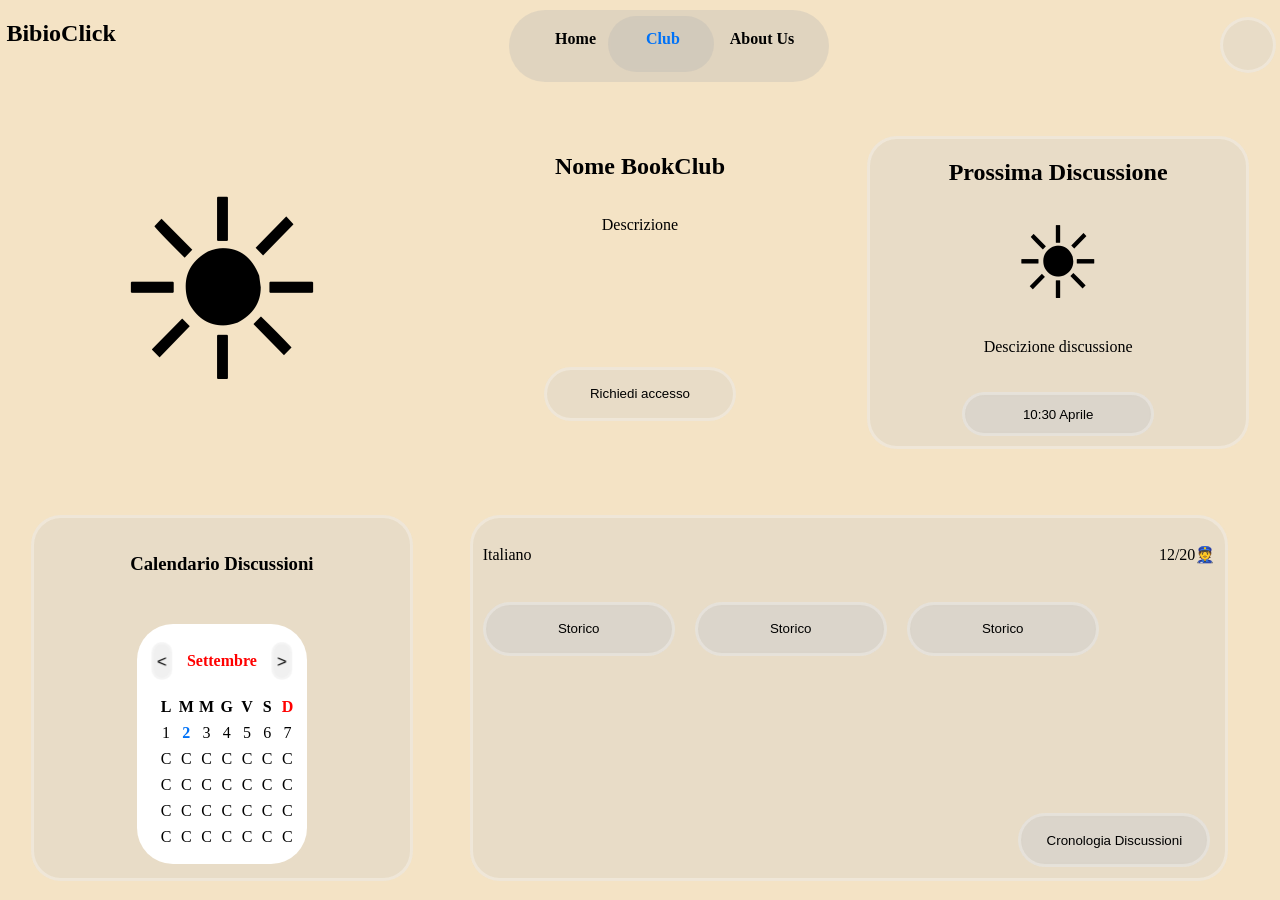
==== BookClubPage.html @ 847d90c3 "Revamp" ====
<!DOCTYPE html>
<html lang="en">
<head>
    <meta charset="UTF-8">
    <meta name="viewport" content="width=device-width, initial-scale=1.0">
    <title>Document</title>
    <link rel="stylesheet" href="CSS/TabView.css">
</head>
<body>
    <nav style="display:flex;width: 99%;justify-content: space-between;">
        <h2>BibioClick</h2>
        <div class="Tabs">
            <input type="radio" id="HomeTab1" name="NavBar" checked="checked">
            <label for="HomeTab1">Home</label>


            <input type="radio" id="HomeTab2" name="NavBar" checked="checked">
            <label for="HomeTab2">Club</label>
            <div class="ContenutoTab">
                <div class="ElementContentColumn" >
                    <div class="ElementContentRow" >
                        <div class="ElementContentColumn" >
                    <p style="font-size:250px;margin:0;">&#9728</p>
                        </div>
                        <div class="ElementContentColumn" >
                            <div class="ElementContentColumn">
                                <h1>Nome BookClub</h1>
                                <p>Descrizione</p>  
                            </div>
                            <div class="ElementContentColumn">
                            <button>Richiedi accesso</button> 
                            </div>
                        </div>
                        <div class="ElementContentColumn" style=" align-items: center;">
                                <div class="InformationContainer ElementContentColumn" style="width: 90%;height: auto;justify-content: space-around;">
                                    <div class="ElementContentRow" style="width:90%;text-align: center;display:block;"> 
                                        <h1>Prossima Discussione</h1>
                                        <p style="font-size:100px;margin:0;">&#9728</p>
                                        <p>Descizione discussione</p>
                                    </div>
                                    <button>10:30 Aprile</button>
                                </div>
                        </div>
                    </div>
                    <div class="ElementContentRow" >
                        <div class="ElementContentColumn" style="width: 50%;">                                    
                            <div class="InformationContainer ElementContentColumn" style="width: 90%;height: clamp(30vh,40vh,45vh); position:absolute;justify-content: space-around;">
                                    <div class="ElementContentRow" style="height: 35%;">
                                        <h3>Calendario Discussioni</h3>
                                    </div>
                                    <div class="ElementContentRow" style="width:90%;" >
                                        <div class="Calendar">
                                            <div class="CalendarMonth">
                                                <button><</button>
                                                <p style="width: 100%; text-align: center;color:red;font-weight: bold;">Settembre</p>
                                                <button>></button>
                                            </div>
                                            <div id="IndicatorPagin" style="z-index:0;visibility:hidden;align-items:center;display:flex;align-items:center;">
                                                <div class="IndicatorGlass" style="width: 25px;height: 25px;background-color:var(--SystemGray2);"></div>
                                            </div>
                                            <div class="Calendartwo" id="CalendarDaysID">
                                                <div style="font-weight: bold;">L</div>
                                                <div style="font-weight: bold;">M</div>
                                                <div style="font-weight: bold;">M</div>
                                                <div style="font-weight: bold;">G</div>
                                                <div style="font-weight: bold;">V</div>
                                                <div style="font-weight: bold;">S</div>
                                                <div style="color:red;font-weight: bold;">D</div>
                                                                                            <div>1</div>
                                                <div class="Active">2</div>
                                            <div>3</div>
                                            <div>4</div>
                                            <div>5</div>
                                            <div>6</div>
                                            <div>7</div>
                                                                                        <div>C</div>
                                            <div>C</div>
                                            <div>C</div>
                                            <div>C</div>
                                            <div>C</div>
                                            <div>C</div>
                                            <div>C</div>
                                                                                        <div>C</div>
                                            <div>C</div>
                                            <div>C</div>
                                            <div>C</div>
                                            <div>C</div>
                                            <div>C</div>
                                            <div>C</div>
                                                                                        <div>C</div>
                                            <div>C</div>
                                            <div>C</div>
                                            <div>C</div>
                                            <div>C</div>
                                            <div>C</div>
                                            <div>C</div>
                                                                                        <div>C</div>
                                            <div>C</div>
                                            <div>C</div>
                                            <div>C</div>
                                            <div>C</div>
                                            <div>C</div>
                                            <div>C</div>
                                            </div>

                                        </div>
                                    </div>
                                </div>
                        </div>
                        <div class="ElementContentColumn" >
                                <div class="InformationContainer ElementContentColumn" style="width: 90%;height: clamp(30vh,40vh,45vh); position:absolute;justify-content: space-around;">
                                    <div class="ElementContentRow" style="height: 35%;">
                                        <div class="ElementContentRow" ><p style="position: absolute;left:10px;">Italiano</p></div>
                                        <div class="ElementContentRow" ><p style="position: absolute;right:10px;">12/20&#128110</p></div>
                                    </div>
                                    <div class="ElementContentRow" style="justify-content: flex-start; align-items:start;">
                                        <button>Storico</button>
                                        <button>Storico</button>
                                        <button>Storico</button>
                                    </div>
                                    <div class="ElementContentColumn" style="height: 35%;">
                                        <button style="position:absolute;right:5px;">Cronologia Discussioni</button>
                                    </div>
                                </div>
                        </div>
                    </div>
                </div>
            </div>

            <input type="radio" id="HomeTab3" name="NavBar">
            <label for="HomeTab3">About Us</label>


            <div class="Indicator">
                <div class="IndicatorGlass GlassColor"></div>   
            </div>     
        </div>
        <div class="Profile">
            <div class="ImgProfile"></div>
            <div id="Menu" class="HoverMenu">
                <div id="Content" class="ContentWrapper GlassColor">
                    <button >TEST1</button>
                    <button >TEST1</button>
                    <button >TEST1</button>
                </div>
            </div>
        </div>
    </nav>
    <script src="JS/Main.js"></script>
</body>
</html>
---- CSS/TabView.css ----
@import "variables.css";
@import "keyframes.css";
@import "Profile.css";
@import "ToggleButton.css";
@import "ClubCards.css";
@import "Calendar.css";
.Tabs{
    display:flex;
    justify-content: center;
    flex-wrap: wrap;
    max-width: 100%;
    border-radius: 36px;
    padding-left:10px; 
    margin-top:10px; 
    
}
.Tabs::after{
    content: '';
    border-radius: 36px;
    width:min(60%,320px);
    height:clamp(8vh,65px,68px);
    justify-content: center;
    margin-right: 0.9vw;
    background-color: hsl(0,0%,70%,0.3);
    z-index: 0;
    position:absolute;
}
.Tabs input[type='radio']{
    display:none;
}
.Tabs label{
    text-align: center;
    padding: 20px;
    font-weight: bold;
    z-index: 1;
    margin-left: 5px;
    margin-right: 5px;
}
.Tabs .ContenutoTab{
    position: absolute;
    width: 98%;
    height: 90vh;
    top: 8vh;
    left:0;
    order: 1;
    display: none;
    padding-left: 1vw;
    padding-right: 1vw;
    padding-top: 2vh;
    animation-duration: 1s;
    animation-name: Fade-In;
        z-index: 0;
}

.Tabs input[type='radio']:checked + label + .ContenutoTab{
    display:block;
}
.Tabs input[type='radio']:is(#HomeTab1):checked + label{
    color:rgb(0,114,247);
}
.Tabs input[type='radio']:is(#HomeTab2):checked + label{
    color:rgb(0,114,247);
}
.Tabs input[type='radio']:is(#HomeTab3):checked + label{
    color:rgb(0,114,247);
}
.Tabs input[type='radio']:is(#HomeTab1):checked ~ .Indicator{
    transform: translateX(-110%);
    --TabViewIndicatorPos: -110%;
    animation-duration: 0.5s;
    animation-name: FirstElementAnimation;
    animation-iteration-count: 1;
    animation-direction: alternate;
}
.Tabs input[type='radio']:is(#HomeTab2):checked ~ .Indicator{
    transform: translateX(-17%);
    --TabViewIndicatorPos: -17%;
    animation-duration: 0.5s;
    animation-name: SecondElementAnimation;
    animation-iteration-count: 1;
    animation-direction: alternate;
}
.Tabs input[type='radio']:is(#HomeTab3):checked ~ .Indicator{
    transform: translateX(90%);
    --TabViewIndicatorPos: 90%;
    animation-duration: 0.5s;
    animation-name: ThirdElementAnimation;
    animation-iteration-count: 1;
    animation-direction: alternate;
}

.Indicator{
    position:absolute;
    top: 1.80vh;
    width: 100px;
    height: 35px;
    border-radius: 16px;
    transition: 0.5s;
    z-index: 0;

}
.IndicatorGlass{
    position:absolute;
    width: 100px;;
    height: 50px;
    border-radius: 36px;
    transition: 0.5s;
    z-index: 2;
    background-color: hsl(0,0%,70%,0.3);
    border: 3px solid hsl(0,0%,100%,0);
}
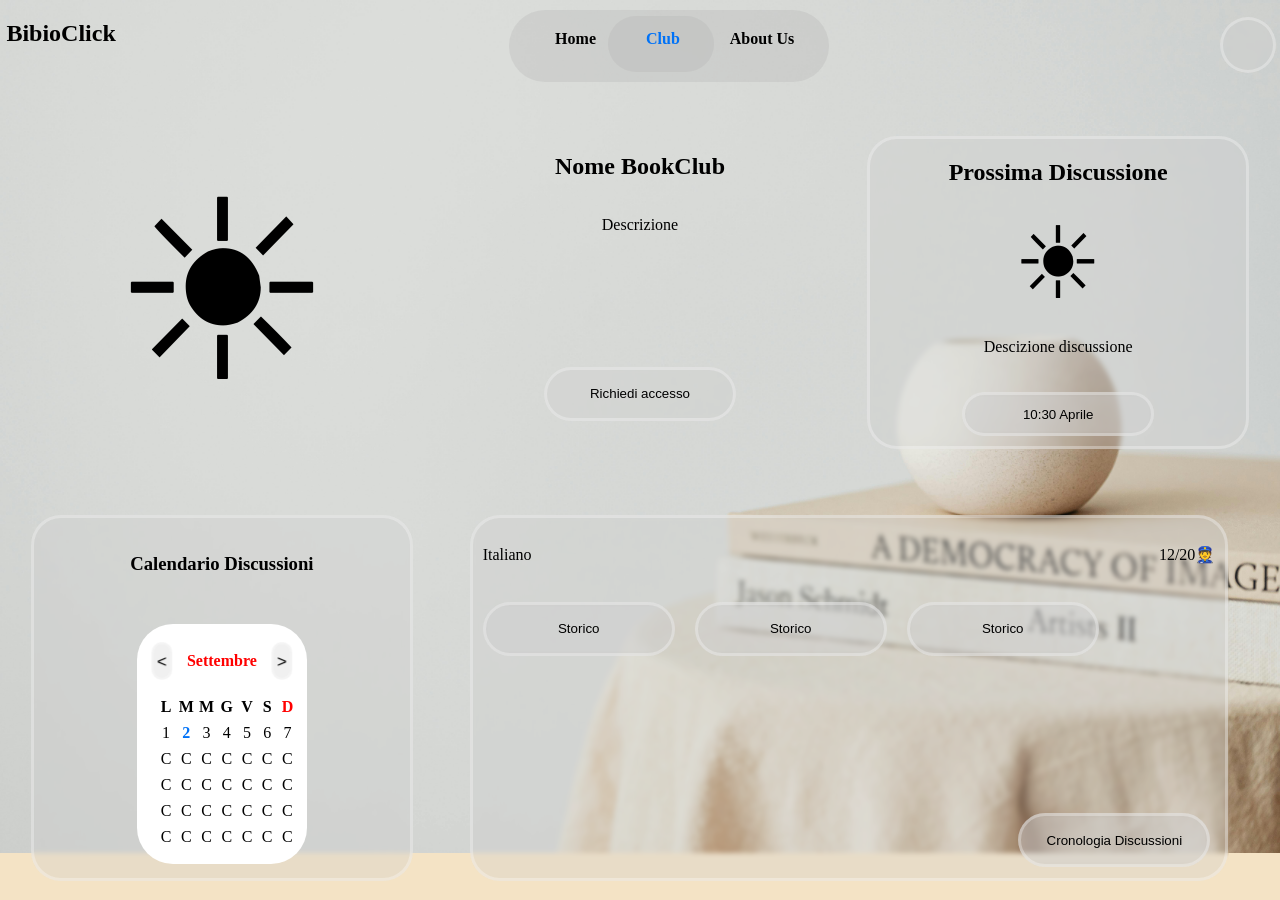
==== commit 20d42cb3: "UserPage" ====
--- a/BookClubPage.html
+++ b/BookClubPage.html
@@ -6,7 +6,7 @@
     <title>Document</title>
     <link rel="stylesheet" href="CSS/TabView.css">
 </head>
-<body>
+<body style="background-image: url(assets/Comodino.jpg); background-repeat: no-repeat; background-size: cover;">
     <nav style="display:flex;width: 99%;justify-content: space-between;">
         <h2>BibioClick</h2>
         <div class="Tabs">
@@ -55,7 +55,7 @@
                                                 <p style="width: 100%; text-align: center;color:red;font-weight: bold;">Settembre</p>
                                                 <button>></button>
                                             </div>
-                                            <div id="IndicatorPagin" style="z-index:0;visibility:hidden;align-items:center;display:flex;align-items:center;">
+                                            <div id="IndicatorePagina" style="z-index:0;visibility:hidden;align-items:center;display:flex;align-items:center;">
                                                 <div class="IndicatorGlass" style="width: 25px;height: 25px;background-color:var(--SystemGray2);"></div>
                                             </div>
                                             <div class="Calendartwo" id="CalendarDaysID">
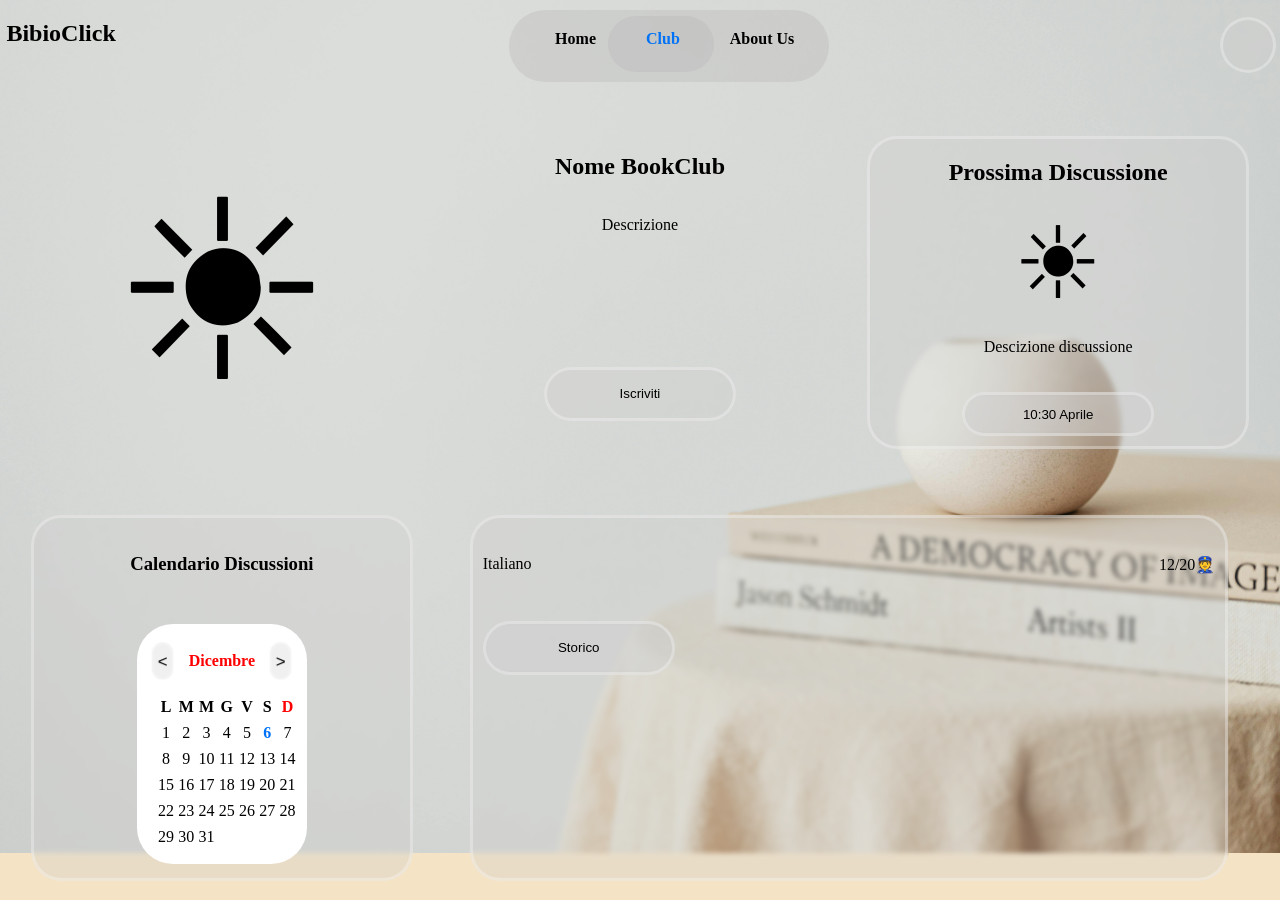
==== commit 5fc5a785: "VERS_03 VERSION_03" ====
--- a/BookClubPage.html
+++ b/BookClubPage.html
@@ -24,11 +24,11 @@
                         </div>
                         <div class="ElementContentColumn" >
                             <div class="ElementContentColumn">
-                                <h1>Nome BookClub</h1>
-                                <p>Descrizione</p>  
+                                <h1 id="NomeBookClub">Nome BookClub</h1>
+                                <p id="DescrizioneBookClub">Descrizione</p>  
                             </div>
                             <div class="ElementContentColumn">
-                            <button>Richiedi accesso</button> 
+                            <button id="BottoneIscrizioneClub">Iscriviti</button> 
                             </div>
                         </div>
                         <div class="ElementContentColumn" style=" align-items: center;">
@@ -36,9 +36,9 @@
                                     <div class="ElementContentRow" style="width:90%;text-align: center;display:block;"> 
                                         <h1>Prossima Discussione</h1>
                                         <p style="font-size:100px;margin:0;">&#9728</p>
-                                        <p>Descizione discussione</p>
+                                        <p id="ProssimaDiscussione">Descizione discussione</p>
                                     </div>
-                                    <button>10:30 Aprile</button>
+                                    <button id="BottonePartecipazioneDiscussione">10:30 Aprile</button>
                                 </div>
                         </div>
                     </div>
@@ -52,7 +52,7 @@
                                         <div class="Calendar">
                                             <div class="CalendarMonth">
                                                 <button><</button>
-                                                <p style="width: 100%; text-align: center;color:red;font-weight: bold;">Settembre</p>
+                                                <p id="NOOOOOOOOOOOO" style="width: 100%; text-align: center;color:red;font-weight: bold;"></p>
                                                 <button>></button>
                                             </div>
                                             <div id="IndicatorePagina" style="z-index:0;visibility:hidden;align-items:center;display:flex;align-items:center;">
@@ -65,62 +65,24 @@
                                                 <div style="font-weight: bold;">G</div>
                                                 <div style="font-weight: bold;">V</div>
                                                 <div style="font-weight: bold;">S</div>
-                                                <div style="color:red;font-weight: bold;">D</div>
-                                                                                            <div>1</div>
-                                                <div class="Active">2</div>
-                                            <div>3</div>
-                                            <div>4</div>
-                                            <div>5</div>
-                                            <div>6</div>
-                                            <div>7</div>
-                                                                                        <div>C</div>
-                                            <div>C</div>
-                                            <div>C</div>
-                                            <div>C</div>
-                                            <div>C</div>
-                                            <div>C</div>
-                                            <div>C</div>
-                                                                                        <div>C</div>
-                                            <div>C</div>
-                                            <div>C</div>
-                                            <div>C</div>
-                                            <div>C</div>
-                                            <div>C</div>
-                                            <div>C</div>
-                                                                                        <div>C</div>
-                                            <div>C</div>
-                                            <div>C</div>
-                                            <div>C</div>
-                                            <div>C</div>
-                                            <div>C</div>
-                                            <div>C</div>
-                                                                                        <div>C</div>
-                                            <div>C</div>
-                                            <div>C</div>
-                                            <div>C</div>
-                                            <div>C</div>
-                                            <div>C</div>
-                                            <div>C</div>
+                                                <div class="Active" style="color:red;font-weight: bold;">D</div>
+
                                             </div>
 
                                         </div>
                                     </div>
                                 </div>
                         </div>
-                        <div class="ElementContentColumn" >
+                        <div class="ElementContentColumn">
                                 <div class="InformationContainer ElementContentColumn" style="width: 90%;height: clamp(30vh,40vh,45vh); position:absolute;justify-content: space-around;">
                                     <div class="ElementContentRow" style="height: 35%;">
-                                        <div class="ElementContentRow" ><p style="position: absolute;left:10px;">Italiano</p></div>
-                                        <div class="ElementContentRow" ><p style="position: absolute;right:10px;">12/20&#128110</p></div>
+                                        <div class="ElementContentRow" ><p id="LinguaClub" style="position: absolute;left:10px;">Italiano</p></div>
+                                        <div class="ElementContentRow" ><p id="NumeroPartecipanti" style="position: absolute;right:10px;">12/20&#128110</p></div>
                                     </div>
                                     <div class="ElementContentRow" style="justify-content: flex-start; align-items:start;">
-                                        <button>Storico</button>
-                                        <button>Storico</button>
-                                        <button>Storico</button>
+                                        <button id="TematicaDelClub">Storico</button>
                                     </div>
-                                    <div class="ElementContentColumn" style="height: 35%;">
-                                        <button style="position:absolute;right:5px;">Cronologia Discussioni</button>
-                                    </div>
+                                    
                                 </div>
                         </div>
                     </div>
@@ -139,13 +101,12 @@
             <div class="ImgProfile"></div>
             <div id="Menu" class="HoverMenu">
                 <div id="Content" class="ContentWrapper GlassColor">
-                    <button >TEST1</button>
-                    <button >TEST1</button>
-                    <button >TEST1</button>
+                    <button id="LoginButton">Login</button>
                 </div>
             </div>
         </div>
     </nav>
-    <script src="JS/Main.js"></script>
+    <script type="module" src="./JS/BookClubPage.js">
+    </script>
 </body>
 </html>
--- a/CSS/TabView.css
+++ b/CSS/TabView.css
@@ -109,3 +109,17 @@
     background-color: hsl(0,0%,70%,0.3);
     border: 3px solid hsl(0,0%,100%,0);
 }
+
+input[type="submit"]{
+    border: none;
+    width: 15vw;
+    height: 6vh;
+    border-radius: 30px;
+    margin: 10px;
+    padding:0;
+    transition: 0.5s;
+    border: 3px solid hsl(0,0%,100%,0.3);
+    background-color: hsl(0,0%,80%,0.3);
+    backdrop-filter: blur(2.5px);
+
+}
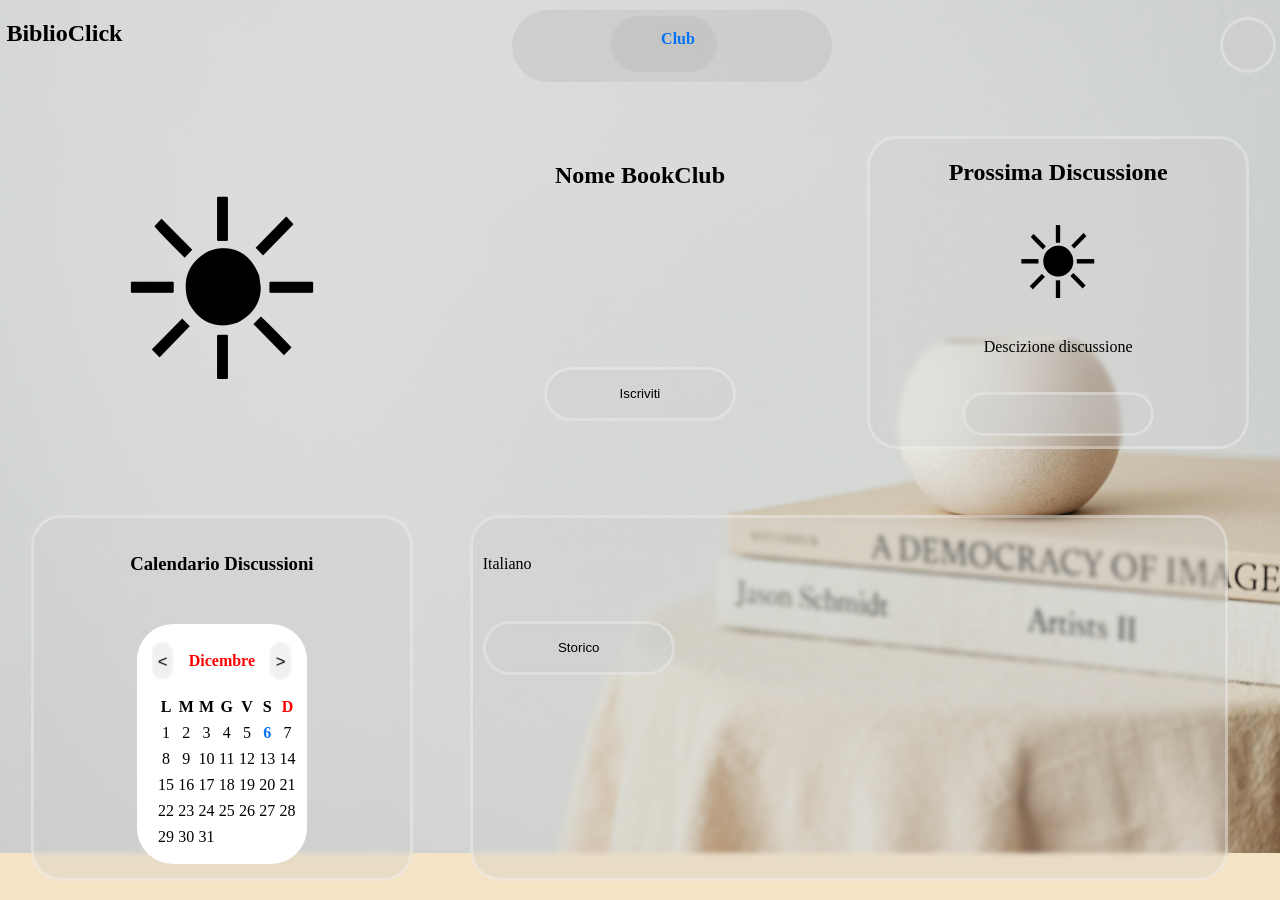
==== commit aa5c8086: "Versione 4 Versione 4" ====
--- a/BookClubPage.html
+++ b/BookClubPage.html
@@ -8,10 +8,9 @@
 </head>
 <body style="background-image: url(assets/Comodino.jpg); background-repeat: no-repeat; background-size: cover;">
     <nav style="display:flex;width: 99%;justify-content: space-between;">
-        <h2>BibioClick</h2>
+        <h2>BiblioClick</h2>
         <div class="Tabs">
-            <input type="radio" id="HomeTab1" name="NavBar" checked="checked">
-            <label for="HomeTab1">Home</label>
+            
 
 
             <input type="radio" id="HomeTab2" name="NavBar" checked="checked">
@@ -25,7 +24,7 @@
                         <div class="ElementContentColumn" >
                             <div class="ElementContentColumn">
                                 <h1 id="NomeBookClub">Nome BookClub</h1>
-                                <p id="DescrizioneBookClub">Descrizione</p>  
+                                <p id="DescrizioneBookClub"></p>  
                             </div>
                             <div class="ElementContentColumn">
                             <button id="BottoneIscrizioneClub">Iscriviti</button> 
@@ -33,12 +32,14 @@
                         </div>
                         <div class="ElementContentColumn" style=" align-items: center;">
                                 <div class="InformationContainer ElementContentColumn" style="width: 90%;height: auto;justify-content: space-around;">
-                                    <div class="ElementContentRow" style="width:90%;text-align: center;display:block;"> 
+                                    <div id="DiscussionSection" class="ElementContentRow" style="width:90%;text-align: center;display:block;"> 
                                         <h1>Prossima Discussione</h1>
                                         <p style="font-size:100px;margin:0;">&#9728</p>
                                         <p id="ProssimaDiscussione">Descizione discussione</p>
+
+                                        
                                     </div>
-                                    <button id="BottonePartecipazioneDiscussione">10:30 Aprile</button>
+                                    <button id="BottonePartecipazioneDiscussione" disabled></button>
                                 </div>
                         </div>
                     </div>
@@ -77,7 +78,7 @@
                                 <div class="InformationContainer ElementContentColumn" style="width: 90%;height: clamp(30vh,40vh,45vh); position:absolute;justify-content: space-around;">
                                     <div class="ElementContentRow" style="height: 35%;">
                                         <div class="ElementContentRow" ><p id="LinguaClub" style="position: absolute;left:10px;">Italiano</p></div>
-                                        <div class="ElementContentRow" ><p id="NumeroPartecipanti" style="position: absolute;right:10px;">12/20&#128110</p></div>
+                                        <div class="ElementContentRow" ><p id="NumeroPartecipanti" style="position: absolute;right:10px;"></p></div>
                                     </div>
                                     <div class="ElementContentRow" style="justify-content: flex-start; align-items:start;">
                                         <button id="TematicaDelClub">Storico</button>
@@ -89,8 +90,7 @@
                 </div>
             </div>
 
-            <input type="radio" id="HomeTab3" name="NavBar">
-            <label for="HomeTab3">About Us</label>
+            
 
 
             <div class="Indicator">
